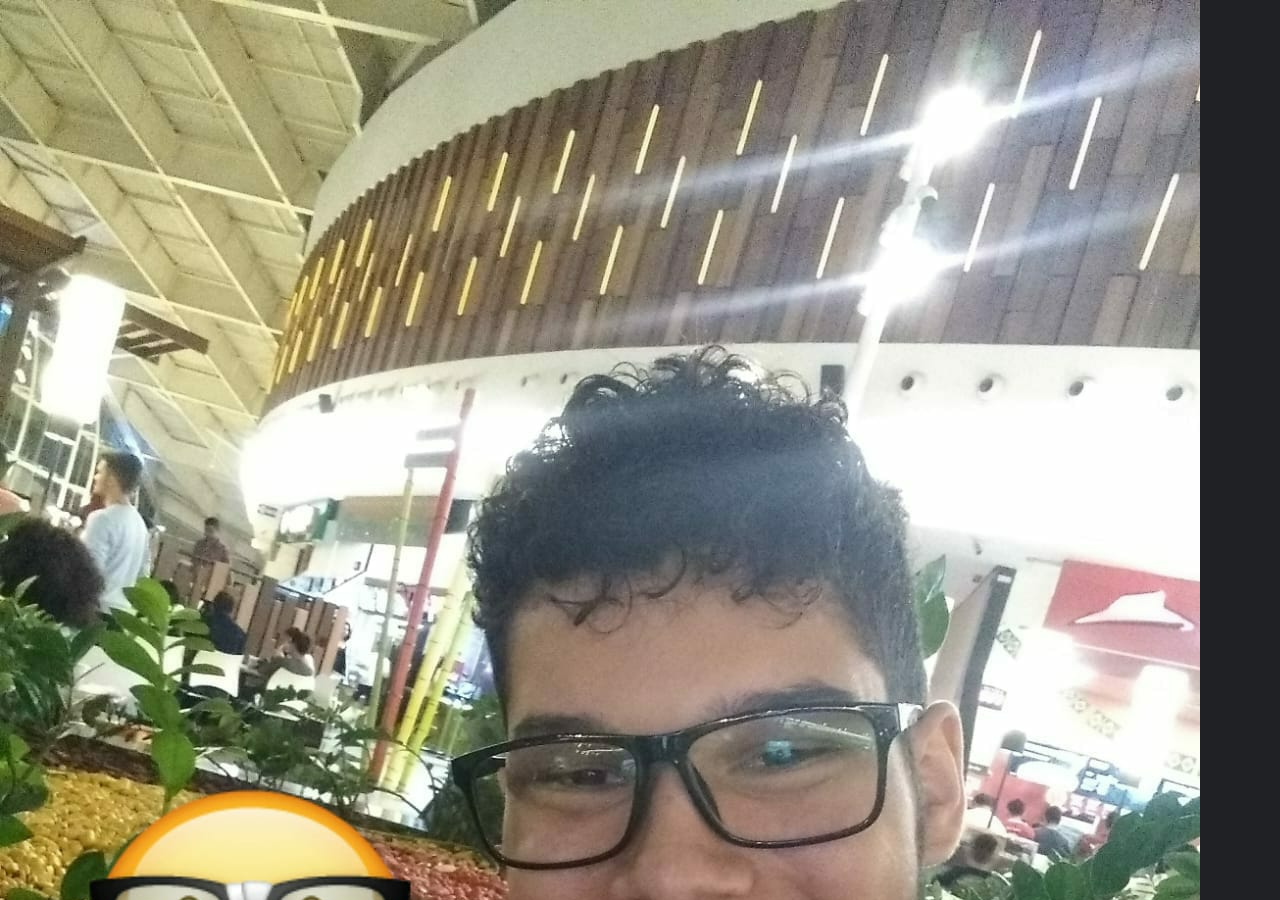
==== fotos.html @ 3bd39469 "aefbsrtbr" ====
<!DOCTYPE html>
<html lang="pt-br">

<head>
    <meta charset="UTF-8">
    <meta http-equiv="X-UA-Compatible" content="IE=edge">
    <meta name="viewport" content="width=device-width, initial-scale=1.0">
    <link rel="stylesheet" href="static/style.css">
    <title>mxtqnt</title>
</head>

<body>
    <section> 
    <div>
        <img src="static/img/fotos/adriel.jpeg">
    </div>
    <div>
        <img src="static/img/fotos/galinha.jpeg">
    </div>
    <div>
        <img src="static/img/fotos/rato.jpeg">
    </div>
    </section>
</body>


</html>
---- static/style.css ----
@import url('https://fonts.googleapis.com/css2?family=Poppins:wght@100;200;300;400;500;600;700;800;900&display=swap');

:root {
    --White: #ffffff;
    --Black: #1F2125;
    --Pink: #A91079;
    --Gray: #333333;
}

* {
    padding: 0%;
    box-sizing: border-box;
    font-family: poppins;
}

::-webkit-scrollbar {
    width: .30rem;
    height: 0;
  }
  
  ::-webkit-scrollbar-thumb {
    background: var(--Pink);
    border-radius: 20rem;
  }

section{
    position: relative;
    width: 100%;
    height: 100vh;
    overflow: auto; 

    scroll-behavior: smooth;
}

body {
    background-color: var(--Black);
    margin: 0px;
    padding: 0%;
    
    display: flex;
    flex-direction: column;
    justify-content: flex-start;
    align-items: flex-start;

    overflow: hidden;
}

.navbar {
    position: fixed;
    top: 0;

    z-index: 3;

    width: 100%;

    display: flex;
    justify-content: flex-end;
    align-items: center;
    
    margin: 0px;
    margin-top: 0%;

    border-bottom: solid 0.063rem var(--Gray);
    
    padding-right: 8%;
    padding-left: 8%;
    list-style: none;

    background-color: var(--Black);
}

.navbar li{
    margin: 10px;
}

.navbar a {
    text-decoration: none;
    color: var(--White);
    margin-left: 1.25rem;
}

.navbar a:hover {
    color: var(--Pink);
    transition-timing-function: linear;
    transition-duration: 100ms;
}

.contact-button:hover  {
    background-color: var(--Gray);
    color: var(--White) !important;
}

#selected{
    color: var(--White);
    background-color: var(--Gray);
}


main {
    animation: slide 2.5s;
    display: flex;
    justify-content: left;
    align-items: left;
    flex-direction: column;
    min-height: 80vh;
    margin: 3%;
} 

.buton{
    background-color: var(--Pink); /* Green */
    border: none;
    color: var(--White);
    padding: 5px 15px;
    text-align: center;
    text-decoration: none;
    display: inline-block;
    border-radius: 5px;
}

.butonpress{
    background-color: var(--Gray);
    border: none;
    color:var(--Black) ;
    padding: 5px 15px;
    text-align: center;
    text-decoration: none;
    display: inline-block;
    border-radius: 5px;
}

.left {
    display: flex;
    justify-content: left;
    align-items: left;
    flex-direction: column;
    min-height: 80vh;
    margin: 3%;
    margin-left: 8%;
    margin-right: 8%;
}


.metade {
    display: flex;
    justify-content: left;
    align-items: left;
    flex-direction: column;
    min-height: 80vh;
    max-height:760px;
    margin: 0%;
    margin-top: 150px;
}

.grid{
    display: flex;
    flex-direction: row;
}

.buttonprojeto{
    width: 371.97px;
    height: 348.31px;
    background-color: var(--Gray);
    border: none;
    padding: 10px;
    margin: 10px;
    text-align: left;
    text-decoration: none;
    display: block;
    border-radius: 10px;
}

.wrapper {
    display: grid;
    grid-template-columns: 200px 200px 200px;
}

.center {
    display: flex;
    justify-content: center;
    align-items: center;
    flex-direction: column;
    min-height: 80vh;
    margin: 3%;
}



.centerside img:hover {
    cursor: pointer;
    opacity: 100%;
    transition-timing-function: linear;
    transition-duration: 100ms;
}

.centerside img:active {
    opacity: 50%;
}

.centerside a{
    margin-inline: 100px;
}

.lateral {
    display: flex;
}

.lateral img {
    width: 350px;
    height: 1030px;
    object-fit: cover;
    object-position: 0% 0%;
}

.mural {
    display: flex;
    justify-content: center;
    align-items: center;
    flex-direction:initial;
    min-height: 80vh;
    margin-inline: 100px;
}

.mural img{
    margin-inline: 1.25rem;
}
footer{
    animation: slide 2.5s;
}

main h1 {
    color: var(--White);
    text-align: left;
    font-size: 2.5rem;
    margin: 0.063rem;
    font-weight: 500;
    /* font-size: clamp(1.25rem, 2.5rem, 1.25rem); */
}

main h2 {
    color: var(--White);
    text-align: left;
    font-size: 1.25rem;
    margin: 0.063rem;
    font-weight: 500;
}

main h3 {
    color: var(--White);
    text-align: left;
    vertical-align: text-bottom;
    font-size: 1.563rem;
    margin: 0.063rem;
    font-weight: 700;
}

.link{
    color: var(--White);
    text-align: left;
    font-size: 1.25rem;
    margin: 0.063rem;
    font-weight: 500;
    text-decoration: underline;
}

main h4 {
    color: var(--White);
    text-align: left;
    vertical-align: text-bottom;
    font-size: 1.25rem;
    margin: 0.063rem;
    font-weight: 500;
}

main h5 {
    color: var(--White);
    text-align: right;
    font-size: 1.25rem;
    margin: 0.063rem;
    margin-top: 15rem;
    font-weight: 500;
}

main h7 {
    font-size: 150px;
    color: white;
}


Textos {
    display: flex;
    flex-direction: column;
}

main a {
    text-decoration: none;
    border-style: none;
}

.buttons {
    display: flex;
}

img.img1{
    max-width: 100%;
    max-height: 100%;
    height: 2.5rem;
    width: 2.5rem;
    padding: 5px;
    margin: 0%;
    margin-bottom: 5px; 
    margin-right: auto;
}
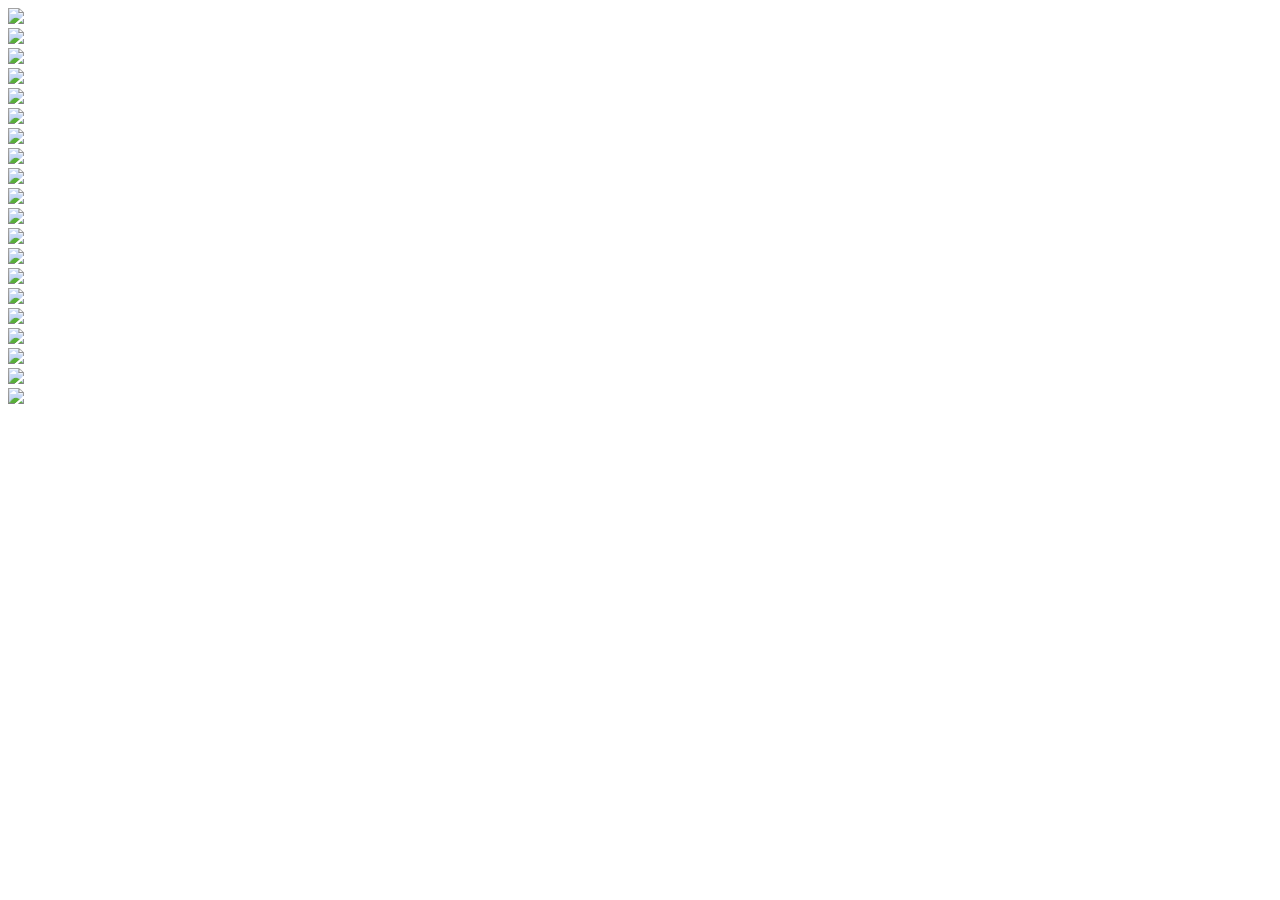
==== commit 00abd4ff: "aaaaaaaaa" ====
--- a/fotos.html
+++ b/fotos.html
@@ -1,27 +1,22 @@
 <!DOCTYPE html>
-<html lang="pt-br">
+<html lang="en">
+  <head>
+    <meta charset="UTF-8">
+    <meta name="viewport" content="width=device-width, initial-scale=1.0">
+    <link rel="stylesheet" href="styles.css">
+    <title>Teste</title>
+  </head>
+  <body id="body" onselectstart='return false'>
+    <div class="container" id="container">
+      <div class="masonry-grid" id="masonry-grid"></div>
+    </div>
 
-<head>
-    <meta charset="UTF-8">
-    <meta http-equiv="X-UA-Compatible" content="IE=edge">
-    <meta name="viewport" content="width=device-width, initial-scale=1.0">
-    <link rel="stylesheet" href="static/style.css">
-    <title>mxtqnt</title>
-</head>
+    <div class="image-viewer-popup" id="image-viewer-popup">
+      <div class="card" id="card">
+        <img class="opened-image" id="opened-image">
+      </div>
+    </div>
 
-<body>
-    <section> 
-    <div>
-        <img src="static/img/fotos/adriel.jpeg">
-    </div>
-    <div>
-        <img src="static/img/fotos/galinha.jpeg">
-    </div>
-    <div>
-        <img src="static/img/fotos/rato.jpeg">
-    </div>
-    </section>
-</body>
-
-
+    <script src="index.js"></script>
+  </body>
 </html>